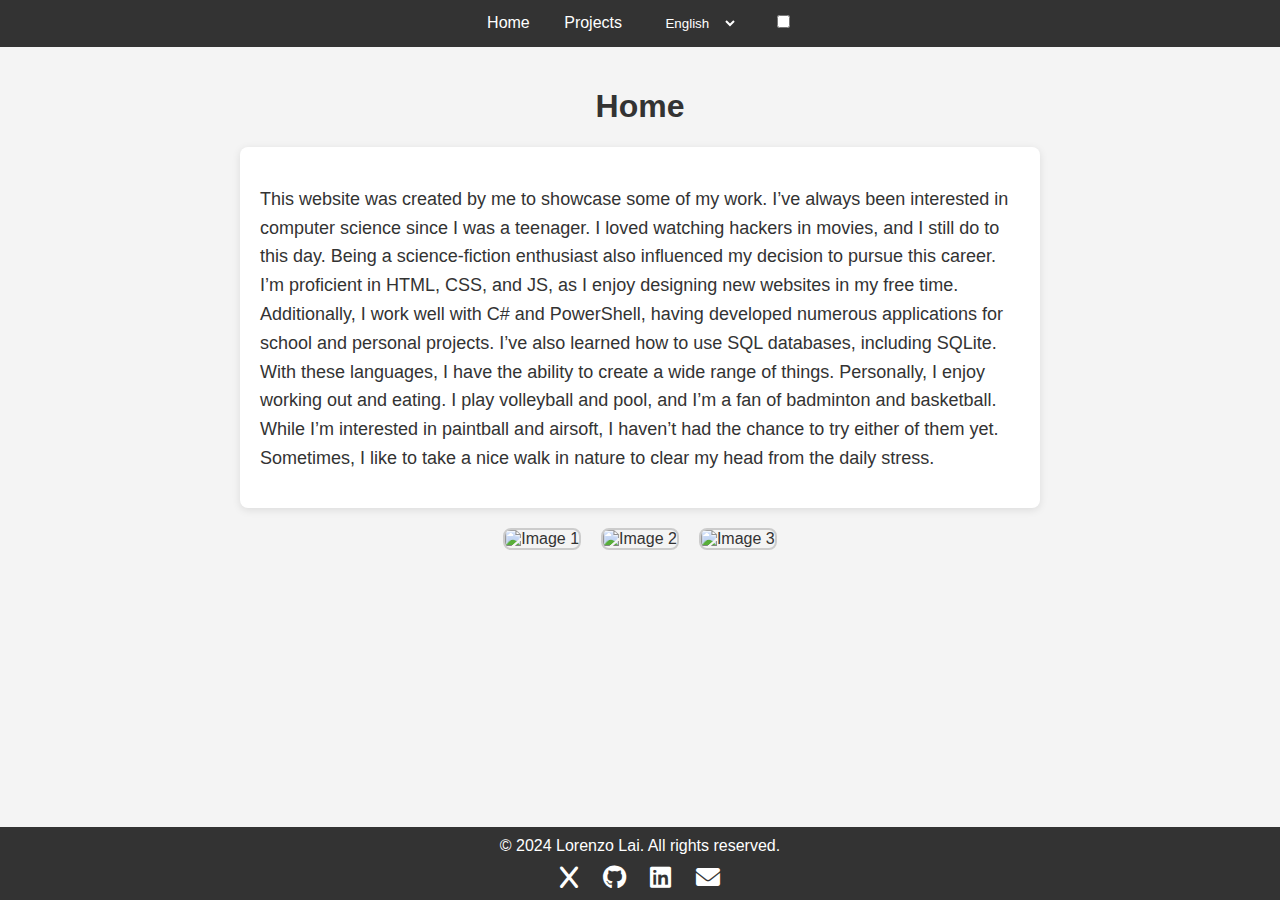
==== index.html @ 0af4d43d "Add files via upload" ====
<!DOCTYPE html>
<html lang="en">
  <head>
    <meta charset="UTF-8" />
    <meta name="viewport" content="width=device-width, initial-scale=1.0" />
    <title>My website</title>
    <link rel="stylesheet" href="styles.css" />
    <link
      rel="stylesheet"
      href="https://cdnjs.cloudflare.com/ajax/libs/font-awesome/6.0.0-beta3/css/all.min.css"
    />
  </head>
  <body>
    <header>
      <nav>
        <ul>
          <li><a href="#home" onclick="showPage('home')">Home</a></li>
          <li>
            <a href="#projects" onclick="showPage('projects')">Projects</a>
          </li>
          <li>
            <select id="languageSelector" onchange="changeLanguage()">
              <option value="en">English</option>
              <option value="de">Deutsch</option>
              <option value="fr">Français</option>
            </select>
          </li>
          <li>
            <label class="switch">
              <input
                type="checkbox"
                id="darkModeToggle"
                onclick="toggleDarkMode()"
              />
              <span class="slider round"></span>
            </label>
          </li>
        </ul>
      </nav>
    </header>

    <main>
      <section id="home" class="page">
        <h1>Home</h1>
        <div class="content-box">
          <p id="homeText">
            This website was created by me to showcase some of my work. I’ve
            always been interested in computer science since I was a teenager. I
            loved watching hackers in movies, and I still do to this day. Being
            a science-fiction enthusiast also influenced my decision to pursue
            this career. I’m proficient in HTML, CSS, and JS, as I enjoy
            designing new websites in my free time. Additionally, I work well
            with C# and PowerShell, having developed numerous applications for
            school and personal projects. I’ve also learned how to use SQL
            databases, including SQLite. With these languages, I have the
            ability to create a wide range of things. Personally, I enjoy
            working out and eating. I play volleyball and pool, and I’m a fan of
            badminton and basketball. While I’m interested in paintball and
            airsoft, I haven’t had the chance to try either of them yet.
            Sometimes, I like to take a nice walk in nature to clear my head
            from the daily stress.
          </p>
        </div>
        <div class="image-gallery">
          <img src="images/IMG_20240613_1804032.jpg" alt="Image 1" />
          <img src="images/IMG_20240720_182910.jpg" alt="Image 2" />
          <img src="images/IMG-20240726-WA0008.jpg" alt="Image 3" />
        </div>
      </section>

      <section id="projects" class="page" style="display: none">
        <h1>Projects</h1>
        <div class="project-gallery">
          <a
            href="https://github.com/Loreytox/LA-1302-Tic-Tac-Toe"
            target="_blank"
          >
            <img src="images/TicTacToe.jpg" alt="Tic Tac Toe Project" />
            <p>Tic Tac Toe</p>
          </a>
          <a href="https://github.com/marekvonrogall/LA1303" target="_blank">
            <img src="images/Roulette (2).jpg" alt="Roulette Project" />
            <p>Roulette</p>
          </a>
          <a href="https://github.com/Loreytox/Quotenspiel-V2" target="_blank">
            <img src="images/Quotes.png" alt="Quotes Project" />
            <p>Quotes</p>
          </a>
        </div>
      </section>
    </main>

    <footer>
      <p>&copy; 2024 Lorenzo Lai. All rights reserved.</p>
      <div class="social-links">
        <a href="https://x.com/LoreyTox" target="_blank">
          <i class="fab fa-x"></i>
        </a>
        <a href="https://github.com/Loreytox" target="_blank">
          <i class="fab fa-github"></i>
        </a>
        <a
          href="https://www.linkedin.com/in/lorenzo-lai-9731b2312/"
          target="_blank"
        >
          <i class="fab fa-linkedin"></i>
        </a>
        <a href="mailto:lorenzo.lai2005@gmail.com">
          <i class="fas fa-envelope"></i>
        </a>
      </div>
    </footer>

    <script src="page.js"></script>
  </body>
</html>
---- styles.css ----
body {
  font-family: Arial, sans-serif;
  background-color: #f4f4f4;
  color: #333;
  margin: 0;
  padding: 0;
  display: flex;
  flex-direction: column;
  min-height: 100vh;
}

header {
  background-color: #333;
  padding: 10px 0;
  text-align: center;
}

nav ul {
  list-style-type: none;
  margin: 0;
  padding: 0;
}

nav ul li {
  display: inline;
  margin: 0 15px;
}

nav ul li a {
  color: white;
  text-decoration: none;
}

nav ul li a:hover {
  text-decoration: underline;
}

nav ul li select {
  background-color: #333;
  color: white;
  border: none;
  padding: 5px;
}

main {
  padding: 20px;
  text-align: center;
  flex: 1;
}

.page {
  max-width: 800px;
  margin: auto;
}

#projects img {
  max-width: 100%;
  height: auto;
  border: 2px solid #333;
  border-radius: 5px;
}

form {
  display: flex;
  flex-direction: column;
  align-items: center;
}

form label {
  margin-top: 10px;
}

form input,
form textarea {
  width: 100%;
  max-width: 400px;
  padding: 10px;
  margin-top: 5px;
  border: 1px solid #ccc;
  border-radius: 5px;
}

form button {
  margin-top: 20px;
  padding: 10px 20px;
  background-color: #333;
  color: white;
  border: none;
  border-radius: 5px;
  cursor: pointer;
}

form button:hover {
  background-color: #555;
}

footer {
  background-color: #333;
  color: white;
  text-align: center;
  padding: 10px;
}

footer p {
  margin: 0;
}

.social-links {
  margin-top: 10px;
}

.social-links a {
  margin: 0 10px;
  display: inline-block;
}

.social-links i {
  font-size: 24px;
  color: white;
  transition: color 0.3s;
}

.social-links a:hover i {
  color: #ccc;
}

.image-gallery {
  display: flex;
  justify-content: center;
  gap: 20px;
  margin: 20px 0;
}

.image-gallery img {
  max-width: 25%;
  height: 25%;
  border-radius: 8px;
  border: 2px solid #ccc;
}

.image-gallery img:hover {
  opacity: 0.8;
}

.project-gallery {
  display: flex;
  justify-content: center;
  gap: 20px;
  margin: 20px 0;
}

.project-gallery img {
  max-width: 300px;
  height: auto;
  border-radius: 8px;
  border: 2px solid #ccc;
  transition: opacity 0.3s ease;
}

.project-gallery img:hover {
  opacity: 0.8;
}

.project-gallery p {
  margin-top: 10px;
  font-size: 18px;
  color: #333;
  text-align: center;
}

.content-box {
  background-color: #ffffff;
  padding: 20px;
  border-radius: 8px;
  box-shadow: 0 2px 8px rgba(0, 0, 0, 0.1);
  max-width: 800px;
  margin: 20px auto;
  text-align: left;
}

#homeText {
  font-size: 18px;
  line-height: 1.6;
  margin-bottom: 15px;
  color: #333;
}

@media (max-width: 768px) {
  .content-box {
    padding: 15px;
  }

  #homeText {
    font-size: 16px;
  }
}

body.dark-mode {
  background-color: #1e1e1e;
  color: #e0e0e0;
}

header.dark-mode {
  background-color: #1a1a1a;
}

nav ul li a.dark-mode {
  color: #e0e0e0;
}

footer.dark-mode {
  background-color: #1a1a1a;
}

footer p.dark-mode {
  color: #e0e0e0;
}

.social-links i.dark-mode {
  color: #e0e0e0;
}

.dark-mode .content-box {
  background-color: #2c2c2c;
  box-shadow: 0 2px 8px rgba(255, 255, 255, 0.1);
}

.dark-mode #homeText {
  color: #e0e0e0;
}
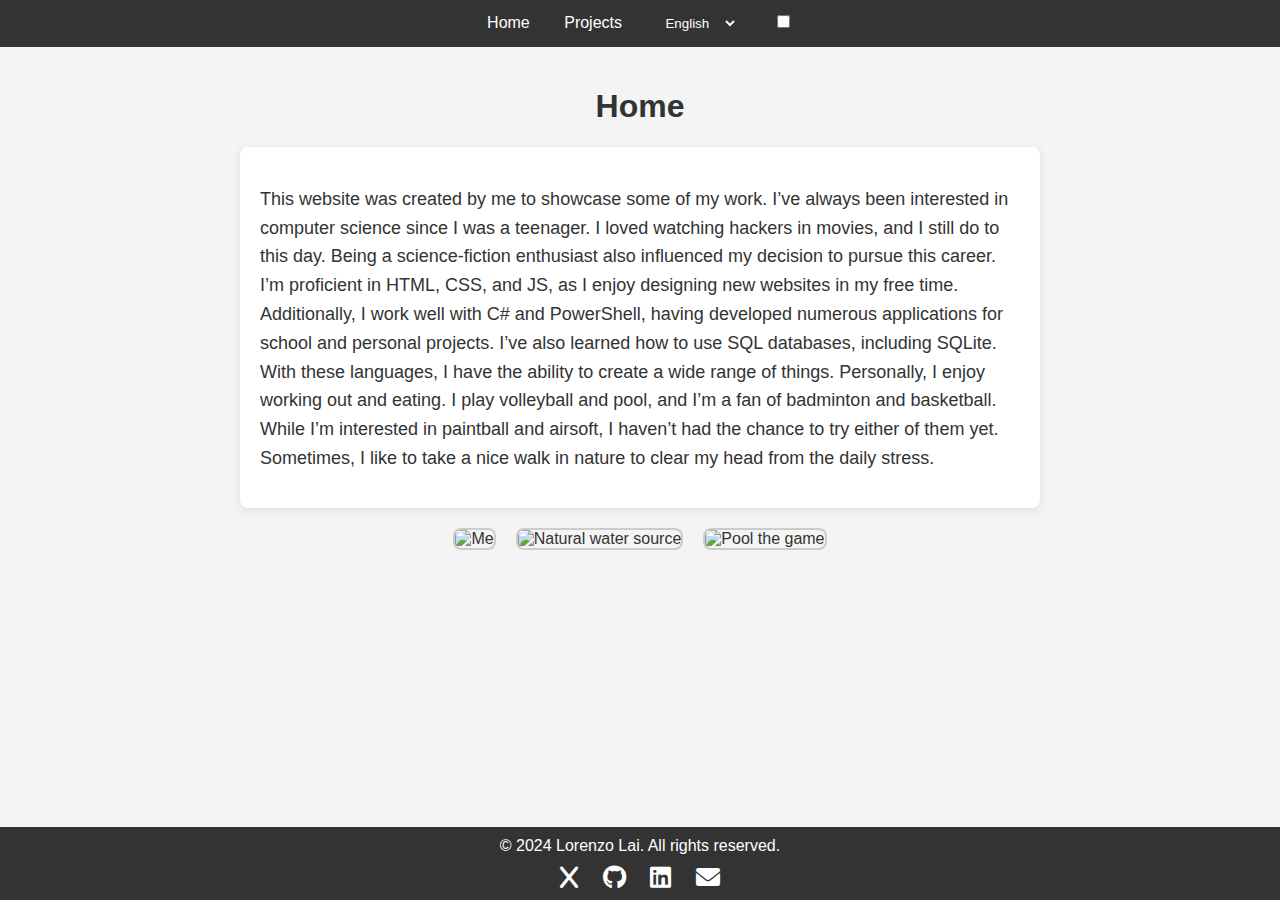
==== commit 0ee735e0: "Update index.html" ====
--- a/index.html
+++ b/index.html
@@ -62,9 +62,9 @@
           </p>
         </div>
         <div class="image-gallery">
-          <img src="images/IMG_20240613_1804032.jpg" alt="Image 1" />
-          <img src="images/IMG_20240720_182910.jpg" alt="Image 2" />
-          <img src="images/IMG-20240726-WA0008.jpg" alt="Image 3" />
+          <img src="images/IMG_20240613_1804032.jpg" alt="Me" />
+          <img src="images/IMG_20240720_182910.jpg" alt="Natural water source" />
+          <img src="images/IMG-20240726-WA0008.jpg" alt="Pool the game" />
         </div>
       </section>
 
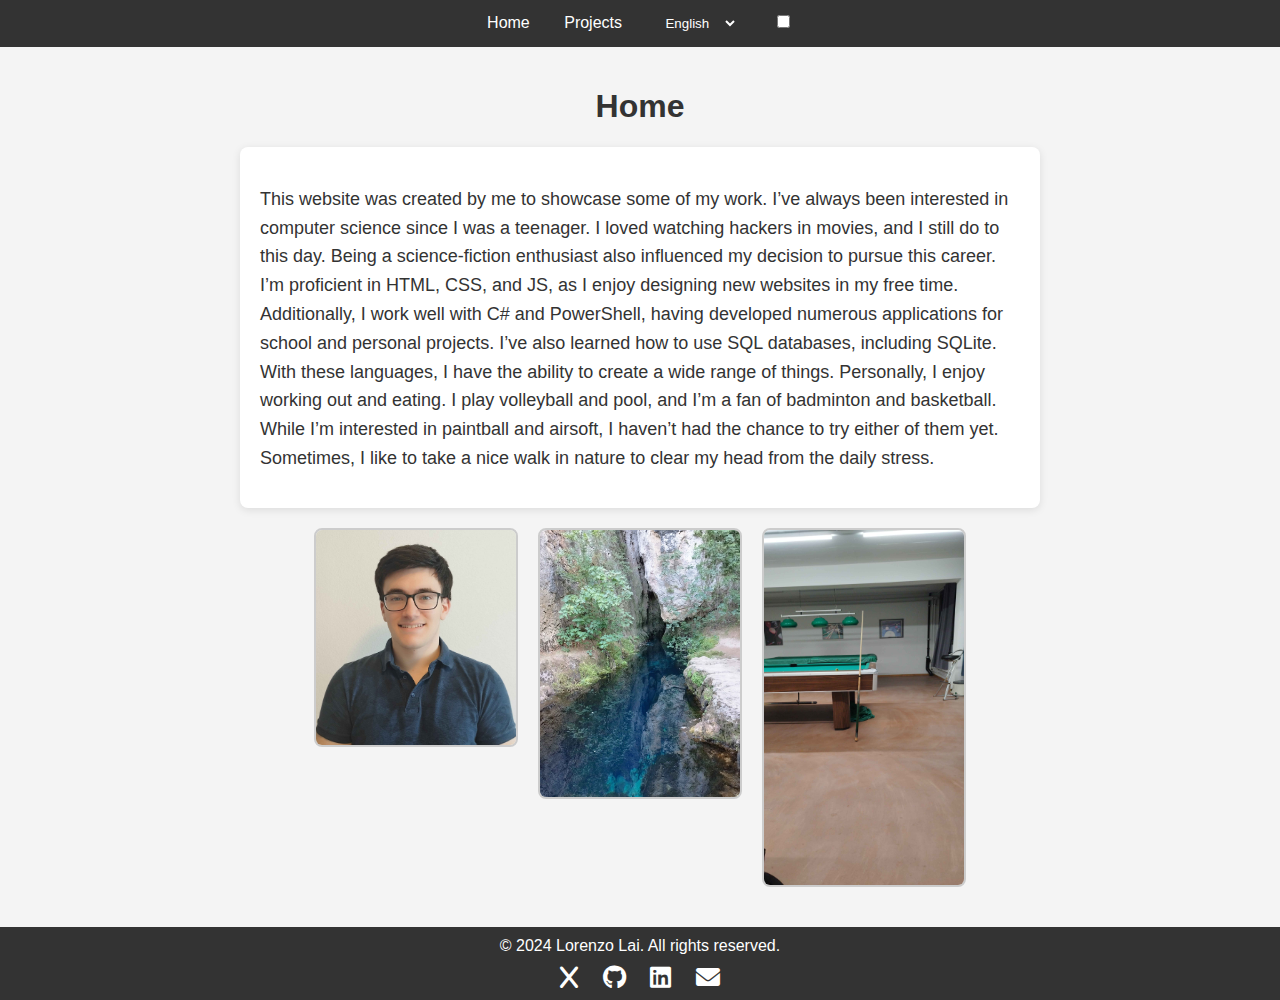
==== commit c1336757: "Update index.html" ====
--- a/index.html
+++ b/index.html
@@ -62,9 +62,9 @@
           </p>
         </div>
         <div class="image-gallery">
-          <img src="images/IMG_20240613_1804032.jpg" alt="Me" />
-          <img src="images/IMG_20240720_182910.jpg" alt="Natural water source" />
-          <img src="images/IMG-20240726-WA0008.jpg" alt="Pool the game" />
+          <img src="Images/IMG_20240613_1804032.jpg" alt="Me" />
+          <img src="Images/IMG_20240720_182910.jpg" alt="Natural water source" />
+          <img src="Images/IMG-20240726-WA0008.jpg" alt="Pool the game" />
         </div>
       </section>
 
